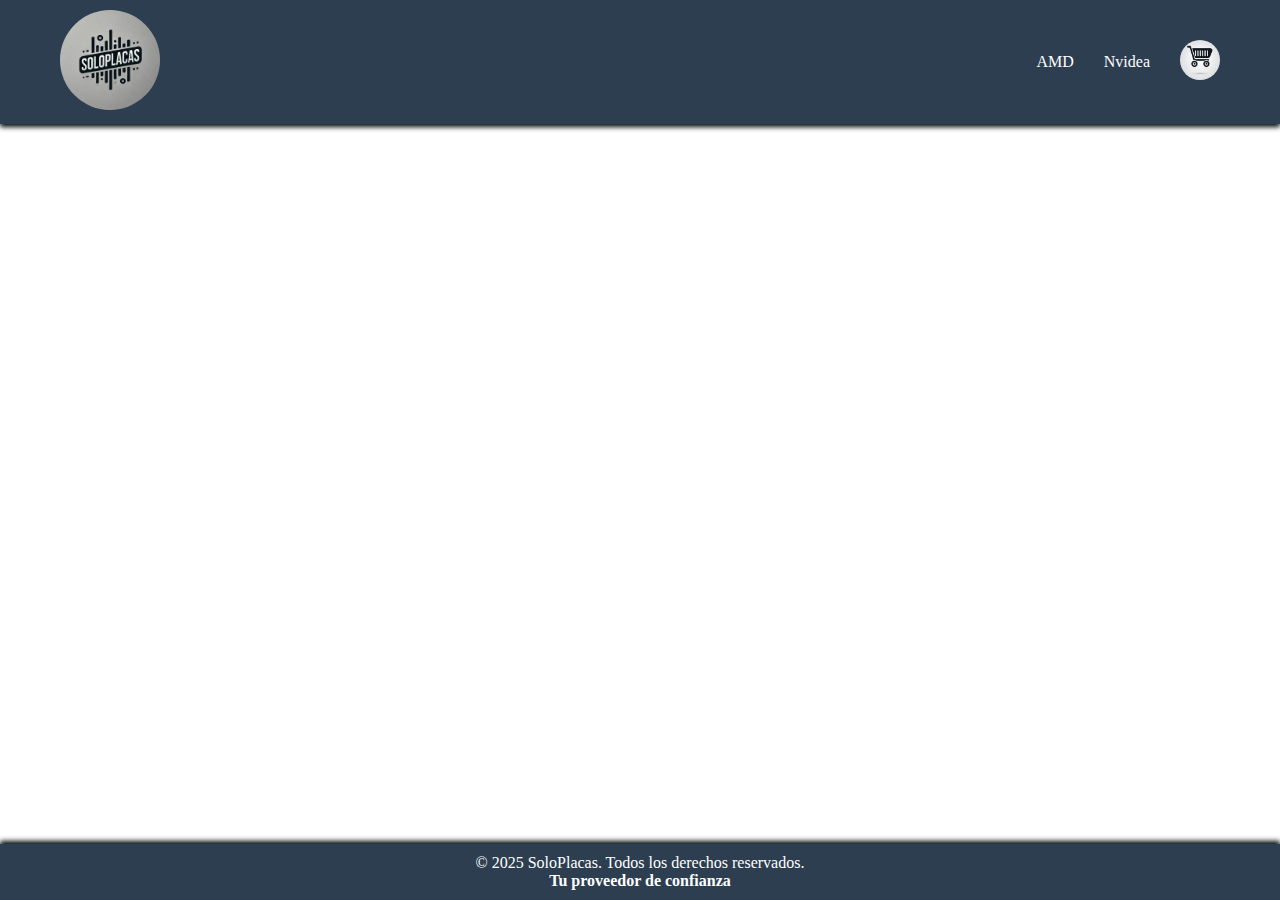
==== index.html @ c27c4d11 "colocando los productos" ====
<!DOCTYPE html>
<html lang="es">
<head>
    <meta charset="UTF-8">
    <meta name="viewport" content="width=device-width, initial-scale=1.0">
    <link rel="stylesheet" href="./Style/style.css">
    <script defer src="./JavaScript/main.js"></script>
    <title>SoloPlacas</title>
</head>
<body>
    <header>
        <nav>
            <a href="index.html"><img src="./img/SoloPlacas_logo.jpg" alt="Logo" id="logo"></a>
            <div>
                <a href="#">AMD</a>
                <a href="#">Nvidea</a>
                <a href="./page/carrito.html"><img src="img/carrito_icono.jpg" alt="Carrito de Compras" id="carrito"></a>
            </div>
        </nav>
    </header>
    <main>
        
    </main>
    <footer>
        <p>&copy; 2025 SoloPlacas. Todos los derechos reservados.</p>
        <p><strong>Tu proveedor de confianza</strong></p>
    </footer>
</body>
</html>
---- Style/style.css ----
* {
    margin: 0;
    padding: 0;
    list-style: none; 
}

body {
    display: flex;
    flex-direction: column;
    height: 100vh;
}

a {
    text-decoration: none;
    color: white;
}

header {
    box-shadow: 0 3px 5px rgba(0, 10, 10, 1.1);
    padding: 10px 0;
    background-color: #2C3E50;
}

header nav {
    display: flex;
    justify-content: space-between;
    margin: 0 60px;
}

header nav div {
    display: flex;
    align-items: center;
    gap: 30px;
}

#logo {
    height: 100px;
    border-radius: 100%;
}

header nav img {
    height: 40px;
}

#carrito {
    border-radius: 100%;
}

footer {
    margin-top: auto;
    box-shadow: 0 -3px 5px rgba(0, 10, 10, 1.1);
    background-color: #2C3E50;
    text-align: center;
    padding: 10px;
}

footer p {
    color: white;
}
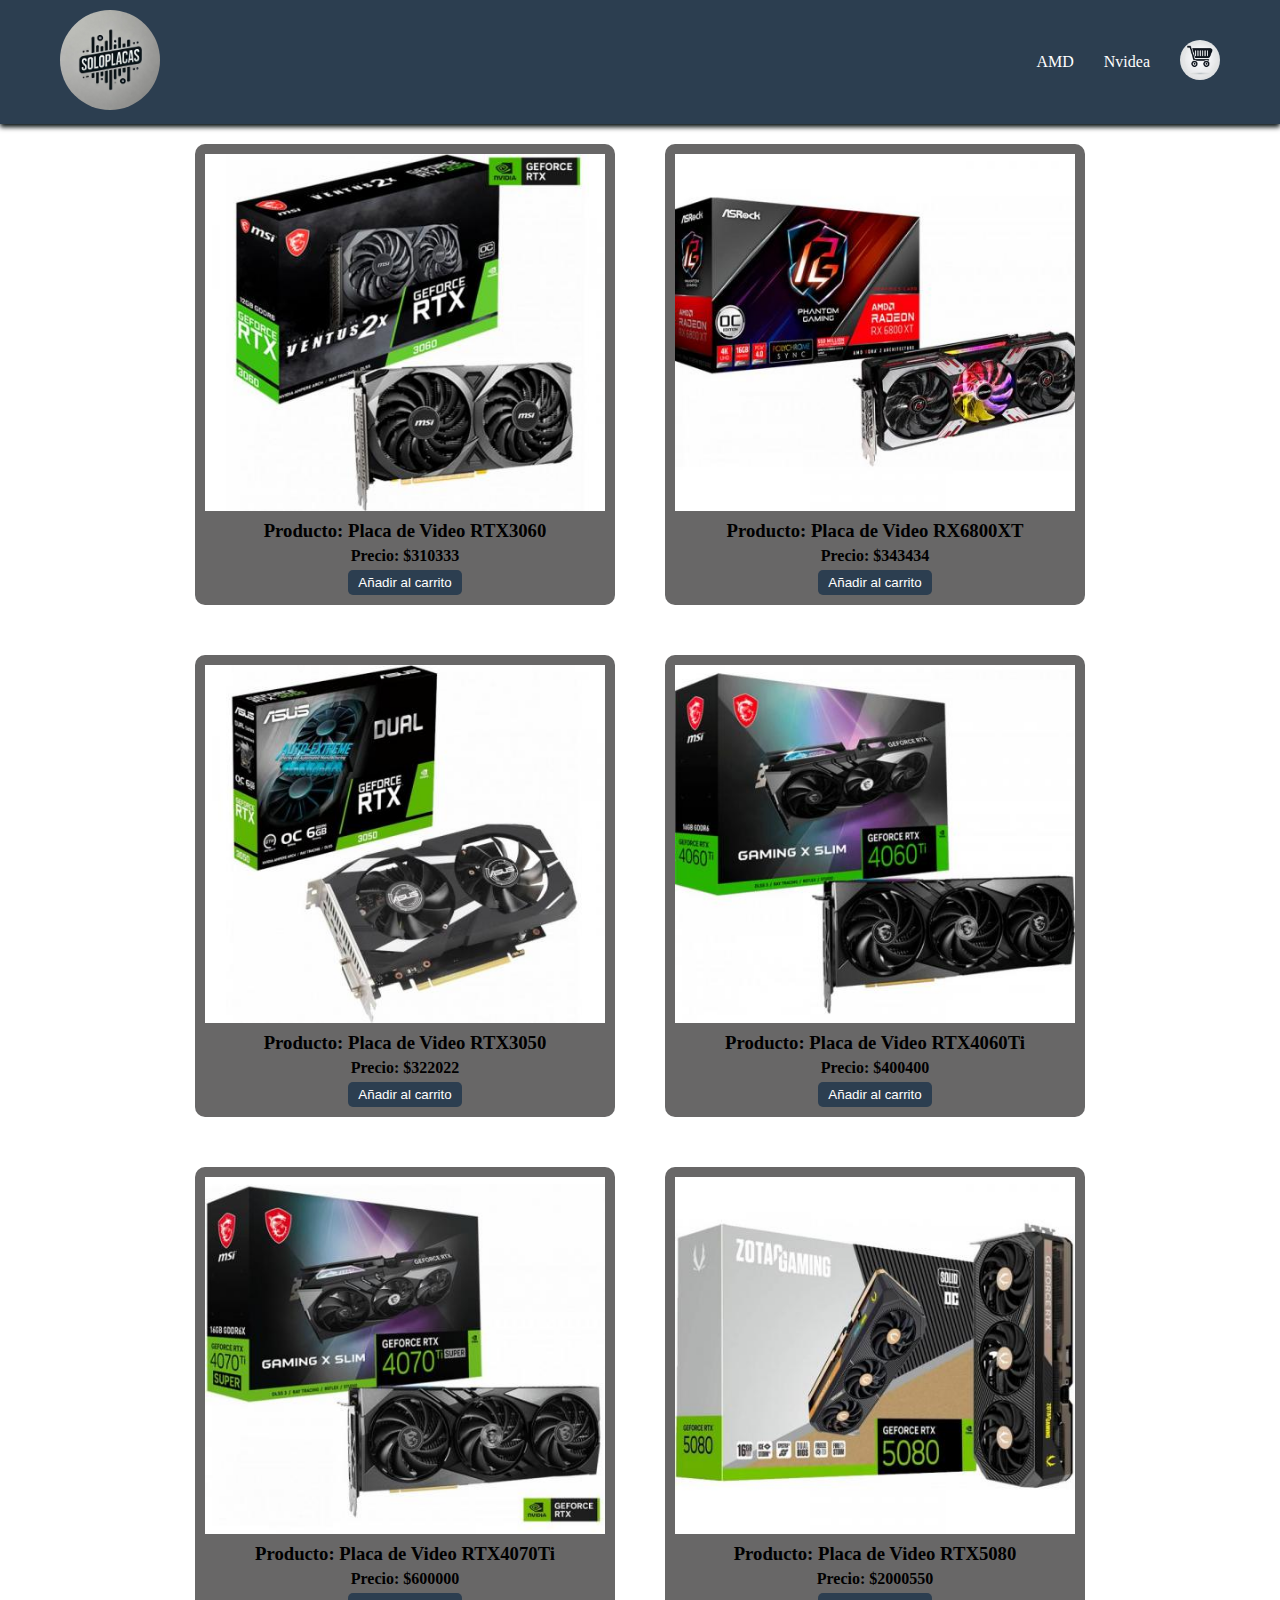
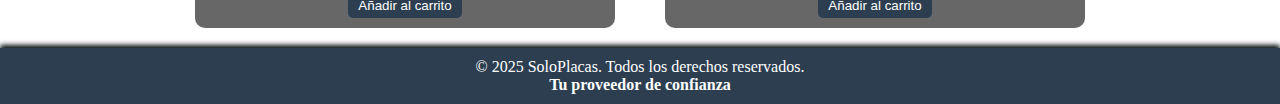
==== commit 5f6ebc50: "Terminamos la estructura" ====
--- a/index.html
+++ b/index.html
@@ -19,7 +19,7 @@
         </nav>
     </header>
     <main>
-        
+        <section id="placas"></section>
     </main>
     <footer>
         <p>&copy; 2025 SoloPlacas. Todos los derechos reservados.</p>
--- a/Style/style.css
+++ b/Style/style.css
@@ -46,6 +46,43 @@
     border-radius: 100%;
 }
 
+#placas {
+    display: flex;
+    flex-wrap: wrap;
+    justify-content: center;
+    padding: 20px 40px;
+    gap: 50px;
+}
+
+.catalogo {
+    max-width: 400px;
+    text-align: center;
+    background-color: #686767;
+    padding: 10px;
+    border-radius: 10px;
+}
+
+.catalogo img {
+    width: 100%;
+}
+
+h3 {
+    margin: 5px;
+}
+
+h4 {
+    margin: 5px;
+}
+
+button {
+    background-color: #2C3E50;
+    border-radius: 5px;
+    padding: 5px 10px;
+    color: white;
+    border: unset;
+    cursor: pointer;
+}
+
 footer {
     margin-top: auto;
     box-shadow: 0 -3px 5px rgba(0, 10, 10, 1.1);
